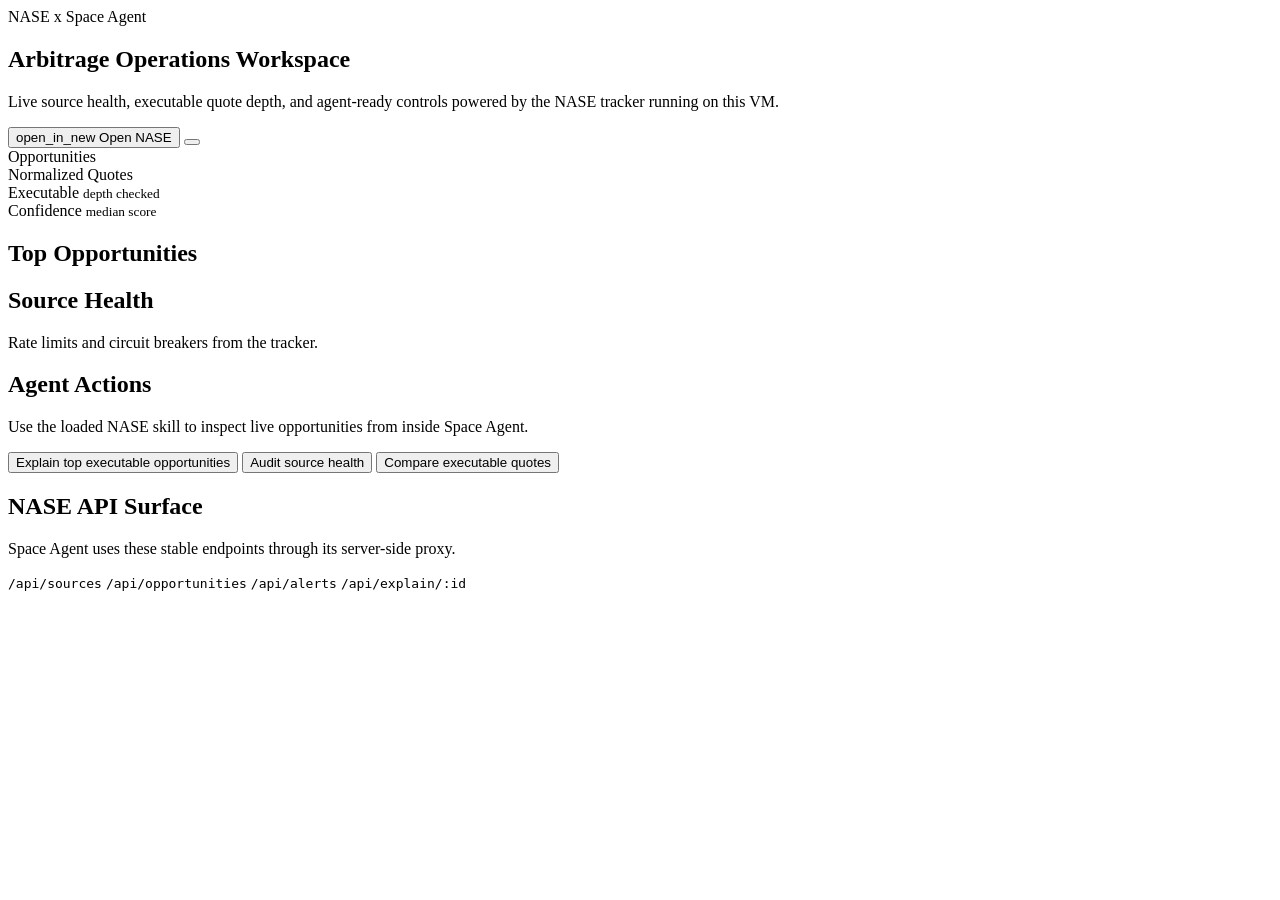
==== integrations/space-agent/customware/L1/_all/mod/nase/arbitrage/view.html @ 63a2c5b6 "Add web console and Space Agent integration pack" ====
<html>
  <head>
    <link rel="stylesheet" href="/mod/nase/arbitrage/arbitrage.css" />
    <script type="module" src="/mod/nase/arbitrage/store.js"></script>
  </head>
  <body>
    <section class="nase-page" x-data x-init="$store.naseArbitrage.init()">
      <x-context data-tag="nase-arbitrage"></x-context>
      <div class="nase-shell">
        <header class="nase-hero">
          <div>
            <p class="nase-kicker">NASE x Space Agent</p>
            <h1>Arbitrage Operations Workspace</h1>
            <p>
              Live source health, executable quote depth, and agent-ready controls powered by
              the NASE tracker running on this VM.
            </p>
          </div>
          <div class="nase-actions">
            <button
              type="button"
              class="secondary-button"
              @click="$store.naseArbitrage.openNaseDashboard()"
            >
              <x-icon>open_in_new</x-icon>
              <span>Open NASE</span>
            </button>
            <button
              type="button"
              class="primary-button"
              :disabled="$store.naseArbitrage.loading"
              @click="$store.naseArbitrage.refresh()"
            >
              <x-icon x-text="$store.naseArbitrage.loading ? 'hourglass_top' : 'refresh'"></x-icon>
              <span x-text="$store.naseArbitrage.loading ? 'Refreshing' : 'Refresh'"></span>
            </button>
          </div>
        </header>

        <template x-if="$store.naseArbitrage.error">
          <div class="nase-alert" x-text="$store.naseArbitrage.error"></div>
        </template>

        <section class="nase-metrics" aria-label="NASE metrics">
          <article class="nase-metric">
            <span>Opportunities</span>
            <strong x-text="$store.naseArbitrage.formatNumber($store.naseArbitrage.summary.opportunities)"></strong>
            <small x-text="`best ${$store.naseArbitrage.formatPercent($store.naseArbitrage.summary.best_spread)}`"></small>
          </article>
          <article class="nase-metric">
            <span>Normalized Quotes</span>
            <strong x-text="$store.naseArbitrage.formatNumber($store.naseArbitrage.summary.normalized_quotes)"></strong>
            <small x-text="`${$store.naseArbitrage.formatNumber($store.naseArbitrage.summary.raw_quotes)} raw`"></small>
          </article>
          <article class="nase-metric">
            <span>Executable</span>
            <strong x-text="$store.naseArbitrage.formatNumber($store.naseArbitrage.summary.executable_quotes)"></strong>
            <small>depth checked</small>
          </article>
          <article class="nase-metric">
            <span>Confidence</span>
            <strong x-text="$store.naseArbitrage.formatNumber($store.naseArbitrage.summary.median_confidence)"></strong>
            <small>median score</small>
          </article>
        </section>

        <section class="nase-grid">
          <article class="nase-card nase-opportunities-card">
            <div class="nase-card-head">
              <div>
                <h2>Top Opportunities</h2>
                <p x-text="$store.naseArbitrage.snapshotAgeLabel"></p>
              </div>
              <span class="nase-status" x-text="$store.naseArbitrage.statusLabel"></span>
            </div>
            <div class="nase-list">
              <template x-for="opp in $store.naseArbitrage.topOpportunities" :key="`${opp.pair}:${opp.buy_at}:${opp.sell_at}:${opp.spread_pct}`">
                <article class="nase-row">
                  <div>
                    <strong x-text="opp.pair"></strong>
                    <span x-text="`${opp.buy_at} -> ${opp.sell_at}`"></span>
                  </div>
                  <div>
                    <strong x-text="$store.naseArbitrage.formatPercent(opp.spread_pct)"></strong>
                    <span x-text="`conf ${opp.confidence}`"></span>
                  </div>
                </article>
              </template>
            </div>
          </article>

          <article class="nase-card">
            <div class="nase-card-head">
              <div>
                <h2>Source Health</h2>
                <p>Rate limits and circuit breakers from the tracker.</p>
              </div>
            </div>
            <div class="nase-source-grid">
              <template x-for="source in $store.naseArbitrage.sources" :key="source.name">
                <div class="nase-source" :class="$store.naseArbitrage.sourceTone(source)">
                  <strong x-text="source.name"></strong>
                  <span x-text="$store.naseArbitrage.sourceLabel(source)"></span>
                </div>
              </template>
            </div>
          </article>
        </section>

        <section class="nase-card nase-agent-card">
          <div class="nase-card-head">
            <div>
              <h2>Agent Actions</h2>
              <p>Use the loaded NASE skill to inspect live opportunities from inside Space Agent.</p>
            </div>
          </div>
          <div class="nase-prompt-grid">
            <button type="button" @click="$store.naseArbitrage.copyPrompt('Load the nase-arbitrage skill and explain the top 5 executable opportunities by confidence and source mix.')">
              Explain top executable opportunities
            </button>
            <button type="button" @click="$store.naseArbitrage.copyPrompt('Load the nase-arbitrage skill and audit which NASE sources are rate limited, unhealthy, or producing zero normalized quotes.')">
              Audit source health
            </button>
            <button type="button" @click="$store.naseArbitrage.copyPrompt('Load the nase-arbitrage skill and compare WETH/USDC executable quotes across Velora, Odos, and KyberSwap.')">
              Compare executable quotes
            </button>
          </div>
          <p class="nase-copy-status" x-text="$store.naseArbitrage.copyStatus"></p>
        </section>

        <section class="nase-api-shell">
          <div class="nase-card-head">
            <div>
              <h2>NASE API Surface</h2>
              <p>Space Agent uses these stable endpoints through its server-side proxy.</p>
            </div>
          </div>
          <div class="nase-endpoint-grid">
            <code>/api/sources</code>
            <code>/api/opportunities</code>
            <code>/api/alerts</code>
            <code>/api/explain/:id</code>
          </div>
        </section>
      </div>
    </section>
  </body>
</html>
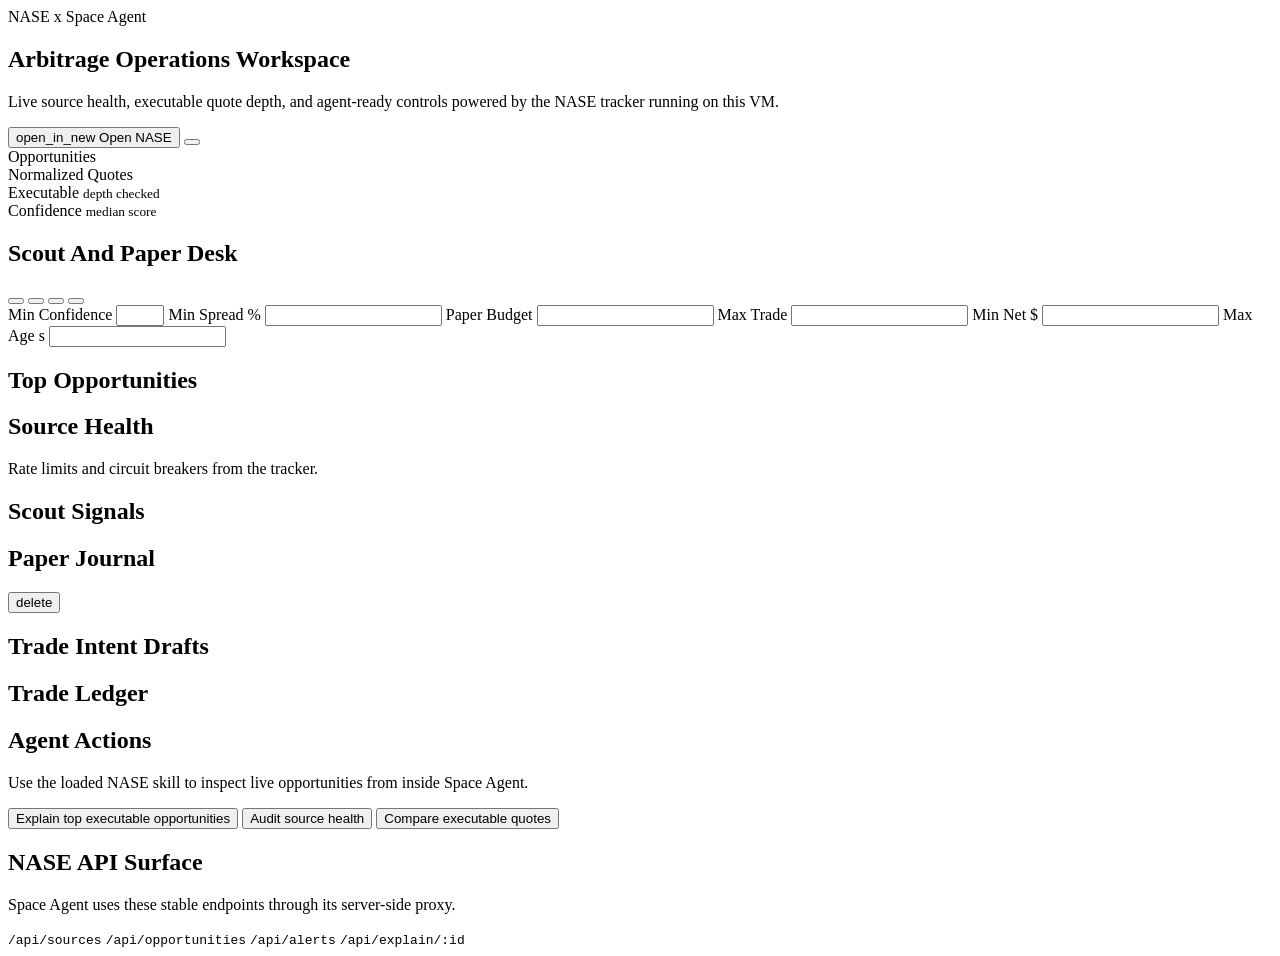
==== commit c4bee4f7: "Add Space Agent scout paper trading ledger" ====
--- a/integrations/space-agent/customware/L1/_all/mod/nase/arbitrage/view.html
+++ b/integrations/space-agent/customware/L1/_all/mod/nase/arbitrage/view.html
@@ -64,6 +64,60 @@
           </article>
         </section>
 
+        <section class="nase-card nase-automation-card">
+          <div class="nase-card-head">
+            <div>
+              <h2>Scout And Paper Desk</h2>
+              <p x-text="$store.naseArbitrage.automationStatus"></p>
+            </div>
+            <div class="nase-actions">
+              <button type="button" class="secondary-button" @click="$store.naseArbitrage.toggleScout()">
+                <x-icon x-text="$store.naseArbitrage.scoutEnabled ? 'visibility' : 'visibility_off'"></x-icon>
+                <span x-text="$store.naseArbitrage.scoutEnabled ? 'Scout On' : 'Scout Off'"></span>
+              </button>
+              <button type="button" class="secondary-button" @click="$store.naseArbitrage.togglePaper()">
+                <x-icon x-text="$store.naseArbitrage.paperEnabled ? 'receipt_long' : 'pause_circle'"></x-icon>
+                <span x-text="$store.naseArbitrage.paperEnabled ? 'Paper On' : 'Paper Off'"></span>
+              </button>
+              <button type="button" class="secondary-button" @click="$store.naseArbitrage.toggleIntentArmed()">
+                <x-icon x-text="$store.naseArbitrage.intentArmed ? 'lock_open' : 'lock'"></x-icon>
+                <span x-text="$store.naseArbitrage.intentArmed ? 'Intent Armed' : 'Intent Locked'"></span>
+              </button>
+              <button type="button" class="primary-button" :disabled="$store.naseArbitrage.scouting" @click="$store.naseArbitrage.runAutomation({ force: true })">
+                <x-icon x-text="$store.naseArbitrage.scouting ? 'hourglass_top' : 'radar'"></x-icon>
+                <span x-text="$store.naseArbitrage.scouting ? 'Checking' : 'Check Now'"></span>
+              </button>
+            </div>
+          </div>
+
+          <div class="nase-policy-grid">
+            <label>
+              <span>Min Confidence</span>
+              <input type="number" min="1" max="99" step="1" x-model.number="$store.naseArbitrage.policy.minConfidence" @change="$store.naseArbitrage.updatePolicy()" />
+            </label>
+            <label>
+              <span>Min Spread %</span>
+              <input type="number" min="0" step="0.01" x-model.number="$store.naseArbitrage.policy.minSpreadPct" @change="$store.naseArbitrage.updatePolicy()" />
+            </label>
+            <label>
+              <span>Paper Budget</span>
+              <input type="number" min="0" step="25" x-model.number="$store.naseArbitrage.policy.paperBudgetUsd" @change="$store.naseArbitrage.updatePolicy()" />
+            </label>
+            <label>
+              <span>Max Trade</span>
+              <input type="number" min="0" step="25" x-model.number="$store.naseArbitrage.policy.maxBudgetPerTradeUsd" @change="$store.naseArbitrage.updatePolicy()" />
+            </label>
+            <label>
+              <span>Min Net $</span>
+              <input type="number" min="0" step="0.5" x-model.number="$store.naseArbitrage.policy.minNetEdgeUsd" @change="$store.naseArbitrage.updatePolicy()" />
+            </label>
+            <label>
+              <span>Max Age s</span>
+              <input type="number" min="0" step="5" x-model.number="$store.naseArbitrage.policy.maxAgeSeconds" @change="$store.naseArbitrage.updatePolicy()" />
+            </label>
+          </div>
+        </section>
+
         <section class="nase-grid">
           <article class="nase-card nase-opportunities-card">
             <div class="nase-card-head">
@@ -107,6 +161,118 @@
           </article>
         </section>
 
+        <section class="nase-grid">
+          <article class="nase-card">
+            <div class="nase-card-head">
+              <div>
+                <h2>Scout Signals</h2>
+                <p x-text="`${$store.naseArbitrage.actionableSignals.length} candidates`"></p>
+              </div>
+            </div>
+            <div class="nase-list">
+              <template x-for="signal in $store.naseArbitrage.actionableSignals" :key="signal.id">
+                <article class="nase-row nase-signal" :class="$store.naseArbitrage.signalTone(signal)">
+                  <div>
+                    <strong x-text="signal.pair"></strong>
+                    <span x-text="`${signal.buy_at} -> ${signal.sell_at}`"></span>
+                    <small x-text="signal.hard_blocks[0] || signal.warnings[0] || `${signal.executable_related_quotes} executable checks`"></small>
+                  </div>
+                  <div>
+                    <strong x-text="$store.naseArbitrage.formatPercent(signal.spread_pct)"></strong>
+                    <span x-text="`${signal.status} / ${signal.score}`"></span>
+                    <button type="button" :disabled="!$store.naseArbitrage.intentArmed" @click="$store.naseArbitrage.draftIntent(signal)">
+                      <x-icon>description</x-icon>
+                    </button>
+                  </div>
+                </article>
+              </template>
+            </div>
+          </article>
+
+          <article class="nase-card">
+            <div class="nase-card-head">
+              <div>
+                <h2>Paper Journal</h2>
+                <p x-text="`${$store.naseArbitrage.paperJournal.length} entries`"></p>
+              </div>
+              <button type="button" class="secondary-button" @click="$store.naseArbitrage.clearJournal()">
+                <x-icon>delete</x-icon>
+              </button>
+            </div>
+            <div class="nase-list">
+              <template x-for="entry in $store.naseArbitrage.paperJournal.slice(0, 6)" :key="entry.id">
+                <article class="nase-row">
+                  <div>
+                    <strong x-text="entry.pair"></strong>
+                    <span x-text="entry.route"></span>
+                  </div>
+                  <div>
+                    <strong x-text="$store.naseArbitrage.formatMoney(entry.estimated_net_usd)"></strong>
+                    <span x-text="entry.status"></span>
+                  </div>
+                </article>
+              </template>
+            </div>
+          </article>
+        </section>
+
+        <section class="nase-card">
+          <div class="nase-card-head">
+            <div>
+              <h2>Trade Intent Drafts</h2>
+              <p x-text="`${$store.naseArbitrage.tradeIntents.length} drafts`"></p>
+            </div>
+          </div>
+          <div class="nase-list">
+            <template x-for="intent in $store.naseArbitrage.tradeIntents.slice(0, 5)" :key="intent.id">
+              <article class="nase-row">
+                <div>
+                  <strong x-text="intent.pair"></strong>
+                  <span x-text="intent.status"></span>
+                </div>
+                <div>
+                  <strong x-text="$store.naseArbitrage.formatMoney(intent.paper.estimated_net_usd)"></strong>
+                  <span x-text="intent.requires_executor ? 'executor required' : 'blocked'"></span>
+                </div>
+              </article>
+            </template>
+          </div>
+        </section>
+
+        <section class="nase-card">
+          <div class="nase-card-head">
+            <div>
+              <h2>Trade Ledger</h2>
+              <p x-text="`${$store.naseArbitrage.ledgerSummary.total} records / ${$store.naseArbitrage.formatMoney($store.naseArbitrage.ledgerSummary.expected_net_usd)} expected`"></p>
+            </div>
+            <span class="nase-status" x-text="`${$store.naseArbitrage.ledgerSummary.win_rate}% win rate`"></span>
+          </div>
+          <div class="nase-ledger-stats">
+            <span x-text="`${$store.naseArbitrage.ledgerSummary.paper_trades} paper`"></span>
+            <span x-text="`${$store.naseArbitrage.ledgerSummary.intents} intents`"></span>
+            <span x-text="`${$store.naseArbitrage.ledgerSummary.awaiting_executor} awaiting`"></span>
+            <span x-text="$store.naseArbitrage.formatMoney($store.naseArbitrage.ledgerSummary.realized_net_usd)"></span>
+          </div>
+          <div class="nase-list">
+            <template x-for="record in $store.naseArbitrage.tradeLedger.slice(0, 8)" :key="record.id">
+              <article class="nase-row">
+                <div>
+                  <strong x-text="record.pair"></strong>
+                  <span x-text="`${record.type} / ${record.outcome}`"></span>
+                  <small x-text="record.route"></small>
+                </div>
+                <div>
+                  <strong x-text="$store.naseArbitrage.formatMoney(record.realized_net_usd ?? record.expected_net_usd)"></strong>
+                  <span x-text="record.status"></span>
+                  <button type="button" @click="$store.naseArbitrage.markLedger(record, 'win')"><x-icon>trending_up</x-icon></button>
+                  <button type="button" @click="$store.naseArbitrage.markLedger(record, 'loss')"><x-icon>trending_down</x-icon></button>
+                  <button type="button" @click="$store.naseArbitrage.markLedger(record, 'skip')"><x-icon>block</x-icon></button>
+                </div>
+              </article>
+            </template>
+          </div>
+        </section>
+
         <section class="nase-card nase-agent-card">
           <div class="nase-card-head">
             <div>
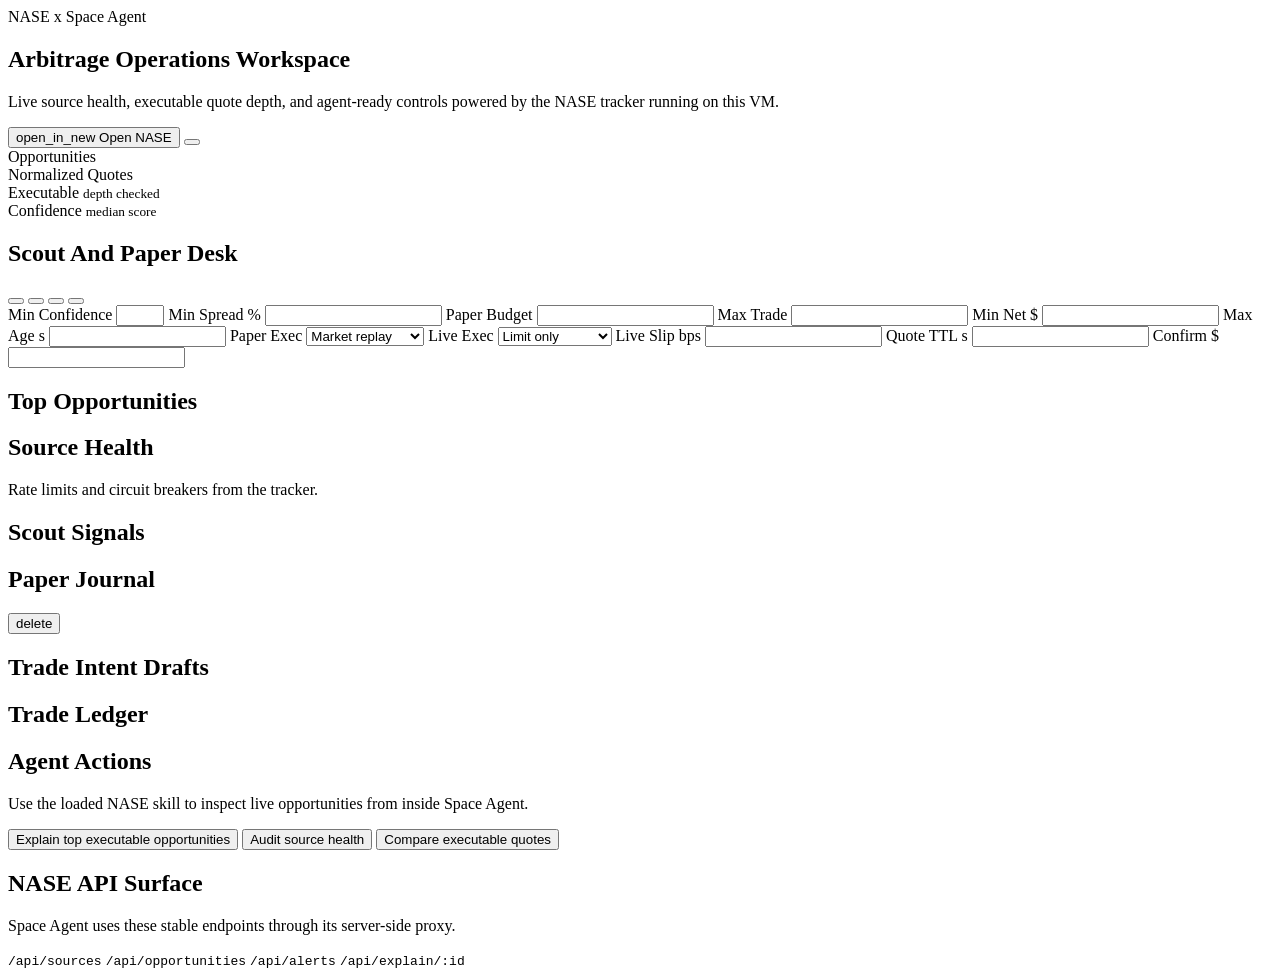
==== commit 2c0cbd89: "Add configurable execution strategies" ====
--- a/integrations/space-agent/customware/L1/_all/mod/nase/arbitrage/view.html
+++ b/integrations/space-agent/customware/L1/_all/mod/nase/arbitrage/view.html
@@ -1,6 +1,7 @@
 <html>
   <head>
     <link rel="stylesheet" href="/mod/nase/arbitrage/arbitrage.css" />
+    <script src="/mod/nase/arbitrage/config.js"></script>
     <script type="module" src="/mod/nase/arbitrage/store.js"></script>
   </head>
   <body>
@@ -115,6 +116,33 @@
               <span>Max Age s</span>
               <input type="number" min="0" step="5" x-model.number="$store.naseArbitrage.policy.maxAgeSeconds" @change="$store.naseArbitrage.updatePolicy()" />
             </label>
+            <label>
+              <span>Paper Exec</span>
+              <select x-model="$store.naseArbitrage.policy.paperExecutionStyle" @change="$store.naseArbitrage.updatePolicy()">
+                <option value="market_exact_in">Market replay</option>
+                <option value="limit_hypothesis">Limit hypothesis</option>
+              </select>
+            </label>
+            <label>
+              <span>Live Exec</span>
+              <select x-model="$store.naseArbitrage.policy.liveExecutionStyle" @change="$store.naseArbitrage.updatePolicy()">
+                <option value="limit_only">Limit only</option>
+                <option value="hybrid">Hybrid</option>
+                <option value="market_exact_in">Market exact-in</option>
+              </select>
+            </label>
+            <label>
+              <span>Live Slip bps</span>
+              <input type="number" min="0" step="1" x-model.number="$store.naseArbitrage.policy.maxLiveSlippageBps" @change="$store.naseArbitrage.updatePolicy()" />
+            </label>
+            <label>
+              <span>Quote TTL s</span>
+              <input type="number" min="1" step="1" x-model.number="$store.naseArbitrage.policy.quoteTtlSeconds" @change="$store.naseArbitrage.updatePolicy()" />
+            </label>
+            <label>
+              <span>Confirm $</span>
+              <input type="number" min="0" step="25" x-model.number="$store.naseArbitrage.policy.humanConfirmUsd" @change="$store.naseArbitrage.updatePolicy()" />
+            </label>
           </div>
         </section>
 
@@ -205,6 +233,7 @@
                   <div>
                     <strong x-text="entry.pair"></strong>
                     <span x-text="entry.route"></span>
+                    <small x-text="`${entry.paper_execution_style || 'market_exact_in'} / ${entry.fill_certainty || 'checked'}`"></small>
                   </div>
                   <div>
                     <strong x-text="$store.naseArbitrage.formatMoney(entry.estimated_net_usd)"></strong>
@@ -228,11 +257,11 @@
               <article class="nase-row">
                 <div>
                   <strong x-text="intent.pair"></strong>
-                  <span x-text="intent.status"></span>
+                  <span x-text="`${intent.status} / ${intent.execution_style || 'limit_only'}`"></span>
                 </div>
                 <div>
                   <strong x-text="$store.naseArbitrage.formatMoney(intent.paper.estimated_net_usd)"></strong>
-                  <span x-text="intent.requires_executor ? 'executor required' : 'blocked'"></span>
+                  <span x-text="intent.human_confirmation_required ? 'confirm required' : (intent.requires_executor ? 'executor required' : 'blocked')"></span>
                 </div>
               </article>
             </template>
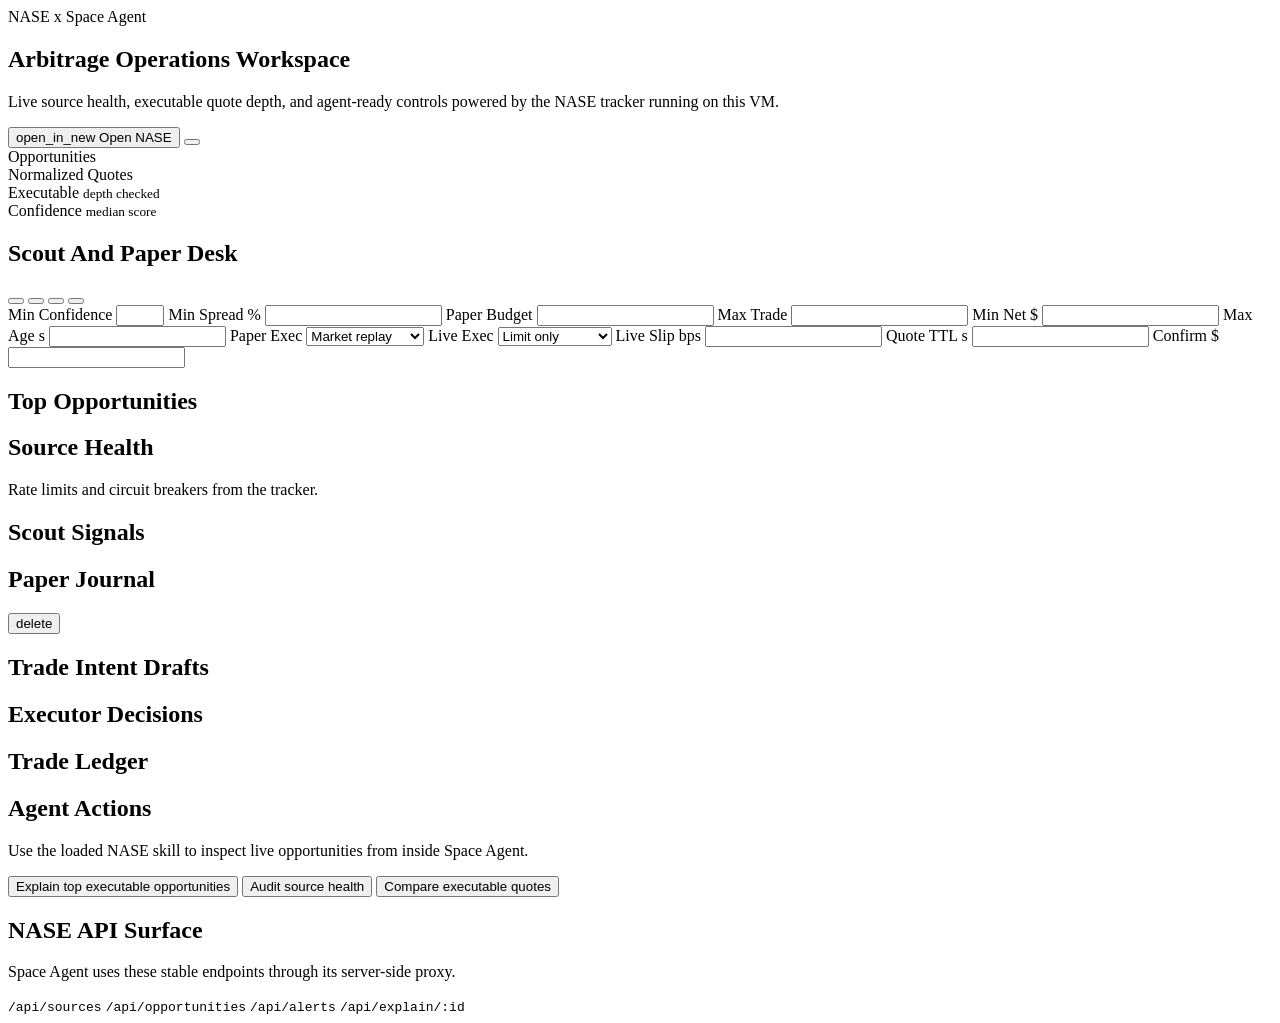
==== commit 7abff0df: "Add dry-run executor service" ====
--- a/integrations/space-agent/customware/L1/_all/mod/nase/arbitrage/view.html
+++ b/integrations/space-agent/customware/L1/_all/mod/nase/arbitrage/view.html
@@ -262,6 +262,32 @@
                 <div>
                   <strong x-text="$store.naseArbitrage.formatMoney(intent.paper.estimated_net_usd)"></strong>
                   <span x-text="intent.human_confirmation_required ? 'confirm required' : (intent.requires_executor ? 'executor required' : 'blocked')"></span>
+                  <button type="button" @click="$store.naseArbitrage.validateIntent(intent)"><x-icon>fact_check</x-icon></button>
+                  <button type="button" @click="$store.naseArbitrage.submitIntent(intent)"><x-icon>send</x-icon></button>
+                </div>
+              </article>
+            </template>
+          </div>
+        </section>
+
+        <section class="nase-card">
+          <div class="nase-card-head">
+            <div>
+              <h2>Executor Decisions</h2>
+              <p x-text="`${$store.naseArbitrage.executorDecisions.length} checks`"></p>
+            </div>
+          </div>
+          <div class="nase-list">
+            <template x-for="decision in $store.naseArbitrage.executorDecisions.slice(0, 5)" :key="decision.id">
+              <article class="nase-row">
+                <div>
+                  <strong x-text="decision.pair || decision.opportunity_id"></strong>
+                  <span x-text="`${decision.action} / ${decision.status}`"></span>
+                  <small x-text="decision.blocks?.[0] || decision.warnings?.[0] || 'ready'"></small>
+                </div>
+                <div>
+                  <strong x-text="decision.submitted ? 'submitted' : 'dry-run'"></strong>
+                  <span x-text="decision.signed ? 'signed' : 'unsigned'"></span>
                 </div>
               </article>
             </template>
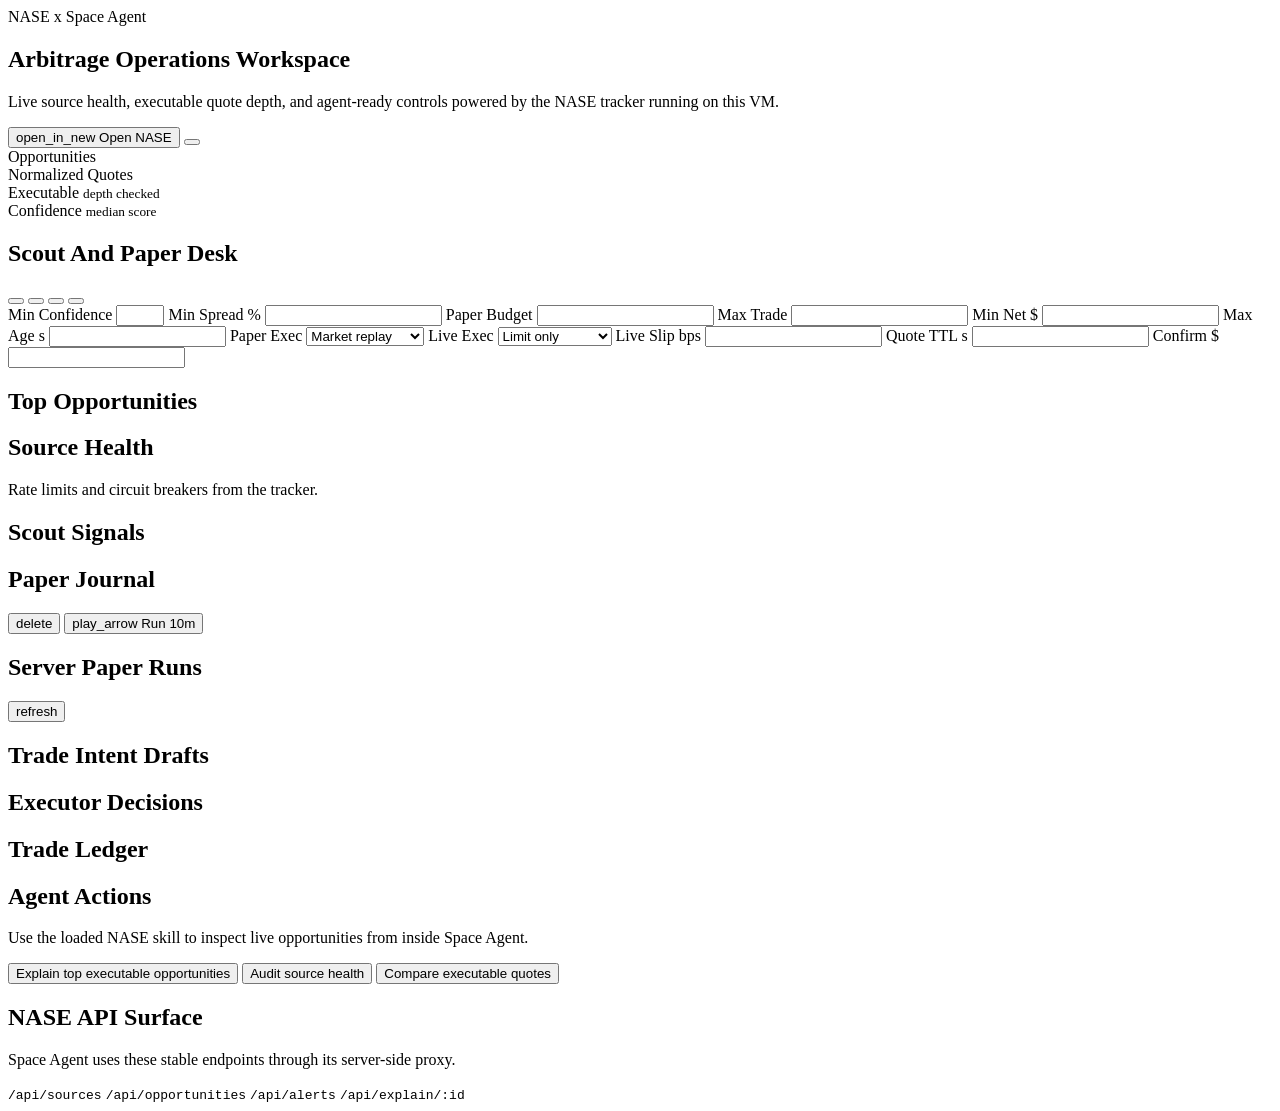
==== commit dec08795: "Add server-side paper run automation" ====
--- a/integrations/space-agent/customware/L1/_all/mod/nase/arbitrage/view.html
+++ b/integrations/space-agent/customware/L1/_all/mod/nase/arbitrage/view.html
@@ -226,6 +226,10 @@
               <button type="button" class="secondary-button" @click="$store.naseArbitrage.clearJournal()">
                 <x-icon>delete</x-icon>
               </button>
+              <button type="button" class="secondary-button" :disabled="$store.naseArbitrage.scouting" @click="$store.naseArbitrage.startServerPaperRun(10)">
+                <x-icon>play_arrow</x-icon>
+                <span>Run 10m</span>
+              </button>
             </div>
             <div class="nase-list">
               <template x-for="entry in $store.naseArbitrage.paperJournal.slice(0, 6)" :key="entry.id">
@@ -243,6 +247,33 @@
               </template>
             </div>
           </article>
+        </section>
+
+        <section class="nase-card">
+          <div class="nase-card-head">
+            <div>
+              <h2>Server Paper Runs</h2>
+              <p x-text="`${$store.naseArbitrage.paperRuns.length} runs`"></p>
+            </div>
+            <button type="button" class="secondary-button" @click="$store.naseArbitrage.refreshPaperRuns()">
+              <x-icon>refresh</x-icon>
+            </button>
+          </div>
+          <div class="nase-list">
+            <template x-for="run in $store.naseArbitrage.paperRuns.slice(0, 5)" :key="run.id">
+              <article class="nase-row">
+                <div>
+                  <strong x-text="run.status"></strong>
+                  <span x-text="`${run.cycles} cycles / ${run.candidates} candidates`"></span>
+                  <small x-text="run.errors?.[0] || `${run.accepted} accepted / ${run.rejected} rejected`"></small>
+                </div>
+                <div>
+                  <strong x-text="`${Math.round((run.duration_seconds || 0) / 60)}m`"></strong>
+                  <span x-text="run.finished_at ? 'finished' : 'running'"></span>
+                </div>
+              </article>
+            </template>
+          </div>
         </section>
 
         <section class="nase-card">
